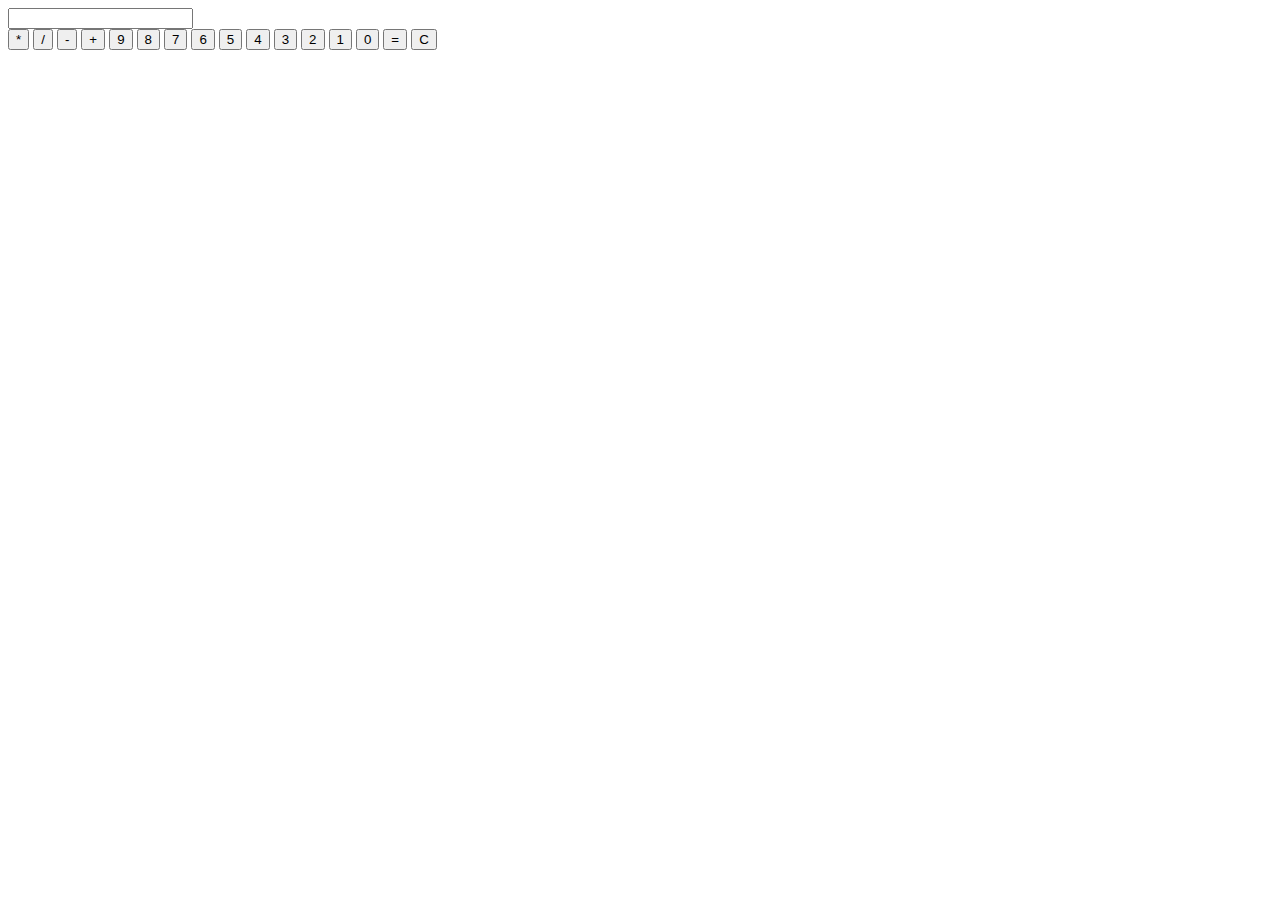
==== calc.html @ b07a352f "Calculator" ====
<!DOCTYPE html>
<html lang="en">
<head>
    <meta charset="UTF-8">
    <meta http-equiv="X-UA-Compatible" content="IE=edge">
    <meta name="viewport" content="width=device-width, initial-scale=1.0">
    <title>My Calculator </title>
    <link rel="stylesheet" href="calc.css">
</head>
<body>
    <section class="Calculator">
        <form>
            <input type="text" class="screen">
        </form>

        <div class="buttons">
            <button type="button" class="operators" data-num="*">*</button>
            <button type="button" class="operators" data-num="/">/</button>
            <button type="button" class="operators" data-num="-">-</button>
            <button type="button" class="operators" data-num="+">+</button>

            <button type="button" class="operands" data-num="9">9</button>
            <button type="button" class="operands" data-num="8">8</button>
            <button type="button" class="operands" data-num="7">7</button>
            <button type="button" class="operands" data-num="6">6</button>
            <button type="button" class="operands" data-num="5">5</button>
            <button type="button" class="operands" data-num="4">4</button>
            <button type="button" class="operands" data-num="3">3</button>
            <button type="button" class="operands" data-num="2">2</button>
            <button type="button" class="operands" data-num="1">1</button>
            <button type="button" class="operands" data-num="0">0</button>

            <button type="button" class="operands">=</button>
            <button type="button" class="operands">C</button>


        </div>
    </section>
    
</body>
</html>
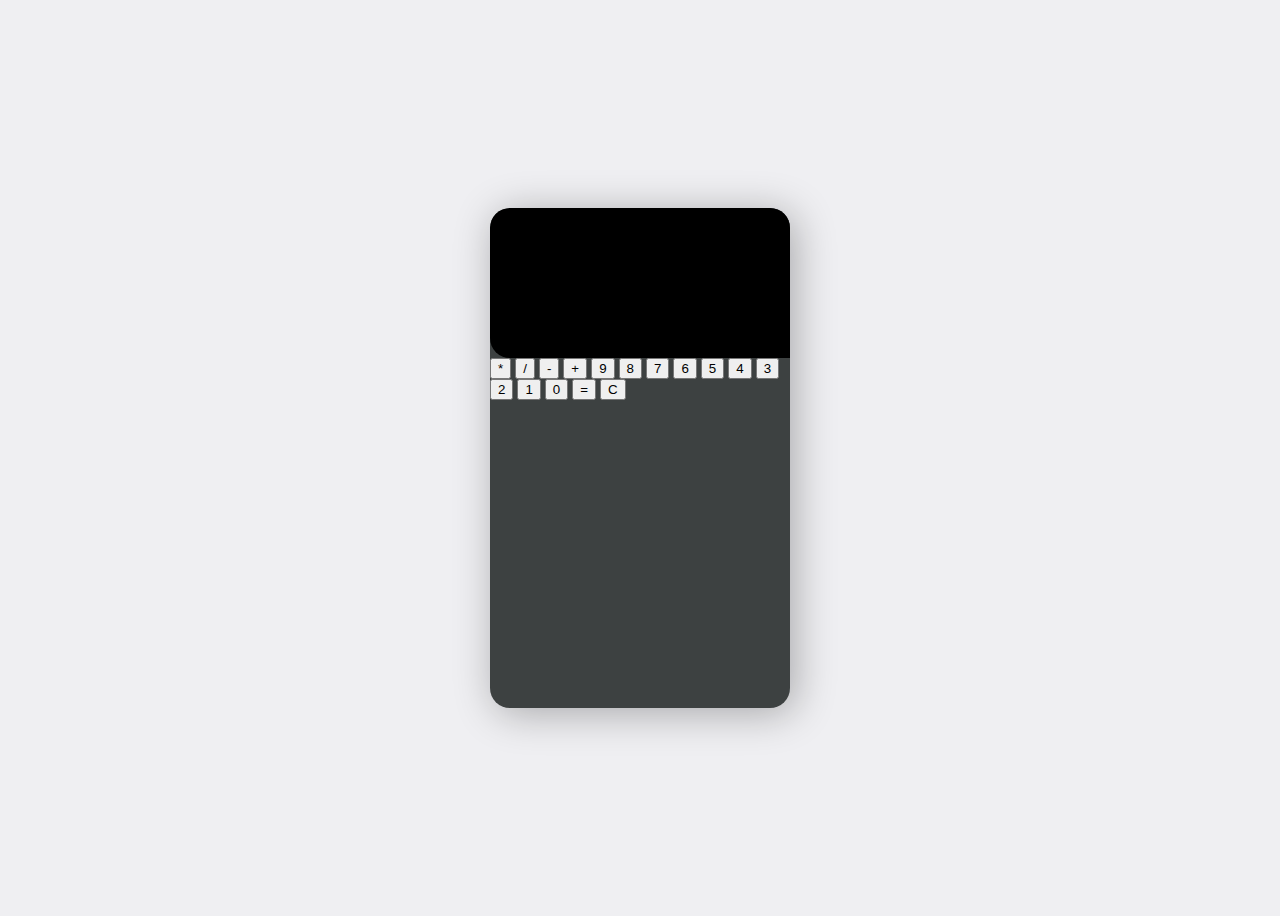
==== commit d4265ee1: "Calculator" ====
--- a/calc.html
+++ b/calc.html
@@ -13,7 +13,7 @@
             <input type="text" class="screen">
         </form>
 
-        <div class="buttons">
+        <div class="Buttons">
             <button type="button" class="operators" data-num="*">*</button>
             <button type="button" class="operators" data-num="/">/</button>
             <button type="button" class="operators" data-num="-">-</button>
--- a/calc.css
+++ b/calc.css
@@ -0,0 +1,27 @@
+body{
+    display: flex;
+    justify-content: center;
+    align-items: center;
+    min-height: 100vh;
+    background: #efeff2;
+}
+.Calculator{
+    width: 300px;
+    height: 500px;
+    box-shadow: 5px 5px 40px rgba(0, 0,0, .3);
+    background-color: #3d4141;
+    overflow: hidden;
+    border-radius: 20px;
+}
+form input{
+    width: 100%;
+    height: 120px;
+    border: none;
+    border-radius: 20px;
+    font-size: xx-large;
+    padding: 15px;
+    color: rgb(250, 60, 60);
+    background: black;
+    text-align: right;
+    pointer-events: none;
+}
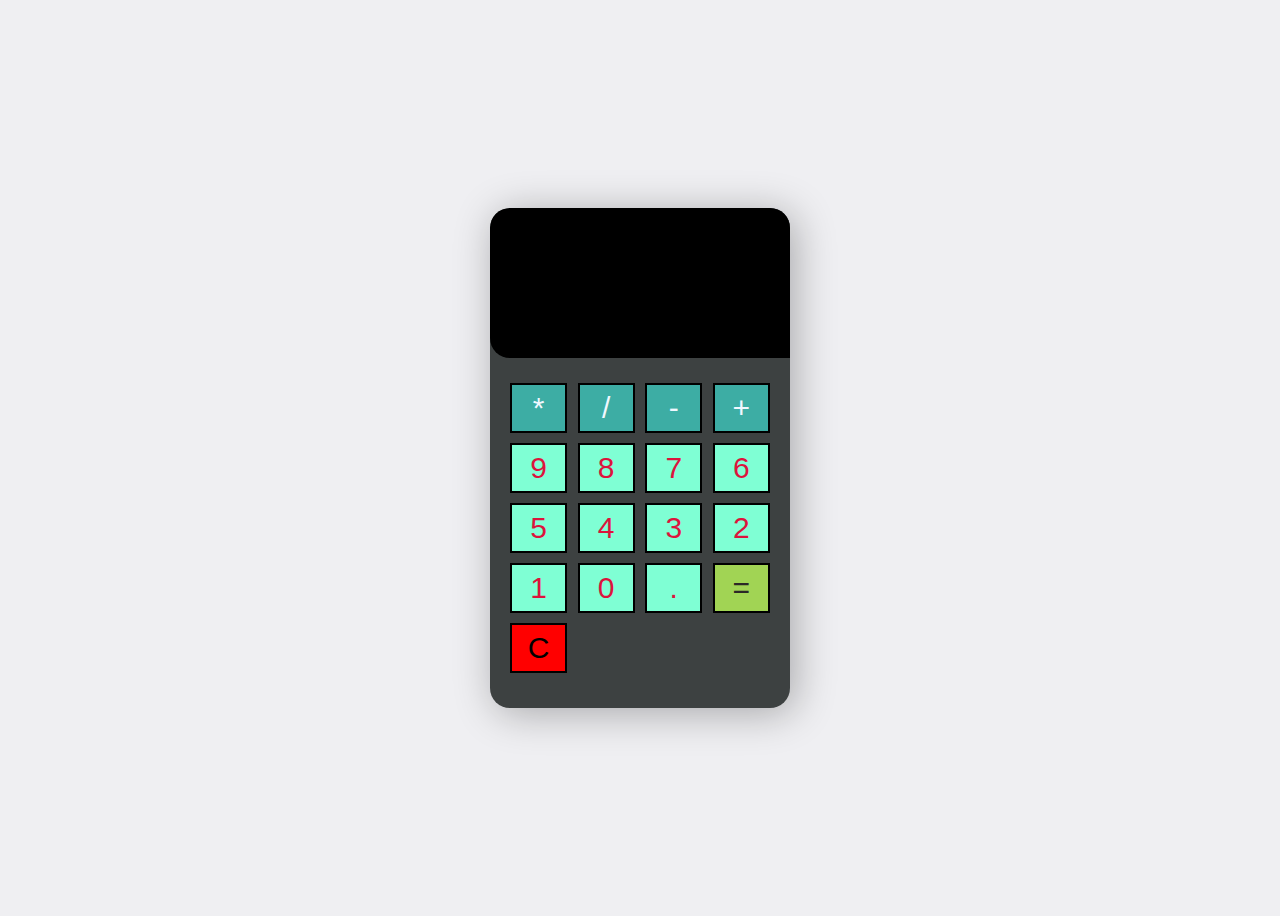
==== commit 3aaf4de1: "My Calculator" ====
--- a/calc.html
+++ b/calc.html
@@ -29,9 +29,10 @@
             <button type="button" class="operands" data-num="2">2</button>
             <button type="button" class="operands" data-num="1">1</button>
             <button type="button" class="operands" data-num="0">0</button>
+            <button type="button" class="operands" data-num=".">.</button>
 
-            <button type="button" class="operands">=</button>
-            <button type="button" class="operands">C</button>
+            <button type="button" class="operands_equal">=</button>
+            <button type="button" class="operands_clear">C</button>
 
 
         </div>
--- a/calc.css
+++ b/calc.css
@@ -25,3 +25,35 @@
     text-align: right;
     pointer-events: none;
 }
+.Buttons{
+    display: flex;
+    flex-wrap: wrap;
+    justify-content: space-between;
+    padding: 20px;
+}
+button{
+    flex: 0 0 22%;
+    margin: 5px 0;
+    border: 2px solid black;
+    width: 60px;
+    height: 50px;
+    font-size: 30px;
+    font-weight: 700
+    border-radius:5px;
+    cursor: pointer;
+}
+.operators{
+    background:rgb(61, 173, 164);
+    color: aliceblue;
+}
+.operands{
+    background-color: aquamarine;
+    color:crimson;
+}
+.operands_equal{
+    background-color: rgb(161, 212, 84);
+    color: rgb(43, 39, 39);
+}
+.operands_clear{
+    background-color: red;
+}
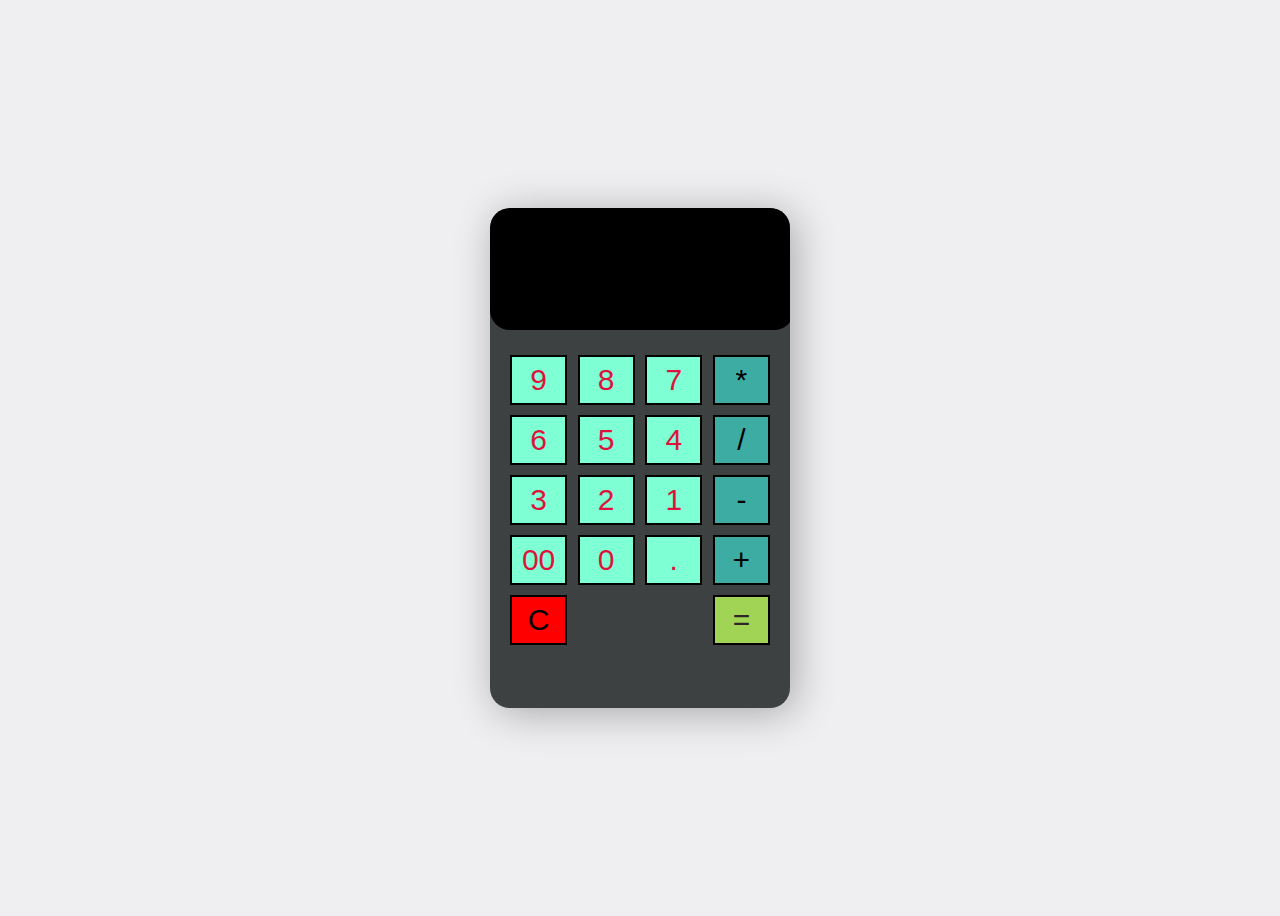
==== commit d2f3ee0f: "My Calculator" ====
--- a/calc.html
+++ b/calc.html
@@ -1,5 +1,6 @@
 <!DOCTYPE html>
 <html lang="en">
+
 <head>
     <meta charset="UTF-8">
     <meta http-equiv="X-UA-Compatible" content="IE=edge">
@@ -7,6 +8,7 @@
     <title>My Calculator </title>
     <link rel="stylesheet" href="calc.css">
 </head>
+
 <body>
     <section class="Calculator">
         <form>
@@ -14,29 +16,31 @@
         </form>
 
         <div class="Buttons">
-            <button type="button" class="operators" data-num="*">*</button>
-            <button type="button" class="operators" data-num="/">/</button>
-            <button type="button" class="operators" data-num="-">-</button>
-            <button type="button" class="operators" data-num="+">+</button>
 
-            <button type="button" class="operands" data-num="9">9</button>
-            <button type="button" class="operands" data-num="8">8</button>
-            <button type="button" class="operands" data-num="7">7</button>
-            <button type="button" class="operands" data-num="6">6</button>
-            <button type="button" class="operands" data-num="5">5</button>
-            <button type="button" class="operands" data-num="4">4</button>
-            <button type="button" class="operands" data-num="3">3</button>
-            <button type="button" class="operands" data-num="2">2</button>
-            <button type="button" class="operands" data-num="1">1</button>
-            <button type="button" class="operands" data-num="0">0</button>
-            <button type="button" class="operands" data-num=".">.</button>
+            <button type="button" class="cal operands" data-num="9">9</button>
+            <button type="button" class="cal operands" data-num="8">8</button>
+            <button type="button" class="cal operands" data-num="7">7</button>
+            <button type="button" class="cal operators" data-num="*">*</button>
+            <button type="button" class="cal operands" data-num="6">6</button>
+            <button type="button" class="cal operands" data-num="5">5</button>
+            <button type="button" class="cal operands" data-num="4">4</button>
+            <button type="button" class="cal operators" data-num="/">/</button>
+            <button type="button" class="cal operands" data-num="3">3</button>
+            <button type="button" class="cal operands" data-num="2">2</button>
+            <button type="button" class="cal operands" data-num="1">1</button>
+            <button type="button" class="cal operators" data-num="-">-</button>
+            <button type="button" class="cal operands" data-num="00">00</button>
+            <button type="button" class="cal operands" data-num="0">0</button>
+            <button type="button" class="cal operands" data-num=".">.</button>
+            <button type="button" class="cal operators" data-num="+">+</button>
+            <button type="button" class="cal operands_clear">C</button>
+            <button type="button" class="cal operands_equal">=</button>
 
-            <button type="button" class="operands_equal">=</button>
-            <button type="button" class="operands_clear">C</button>
 
 
         </div>
     </section>
-    
+<script src="calc.js"></script>
 </body>
+
 </html>--- a/calc.css
+++ b/calc.css
@@ -19,7 +19,8 @@
     border: none;
     border-radius: 20px;
     font-size: xx-large;
-    padding: 15px;
+    /* padding: 5px; */
+    
     color: rgb(250, 60, 60);
     background: black;
     text-align: right;
@@ -44,7 +45,7 @@
 }
 .operators{
     background:rgb(61, 173, 164);
-    color: aliceblue;
+    color:alicebluer ;
 }
 .operands{
     background-color: aquamarine;
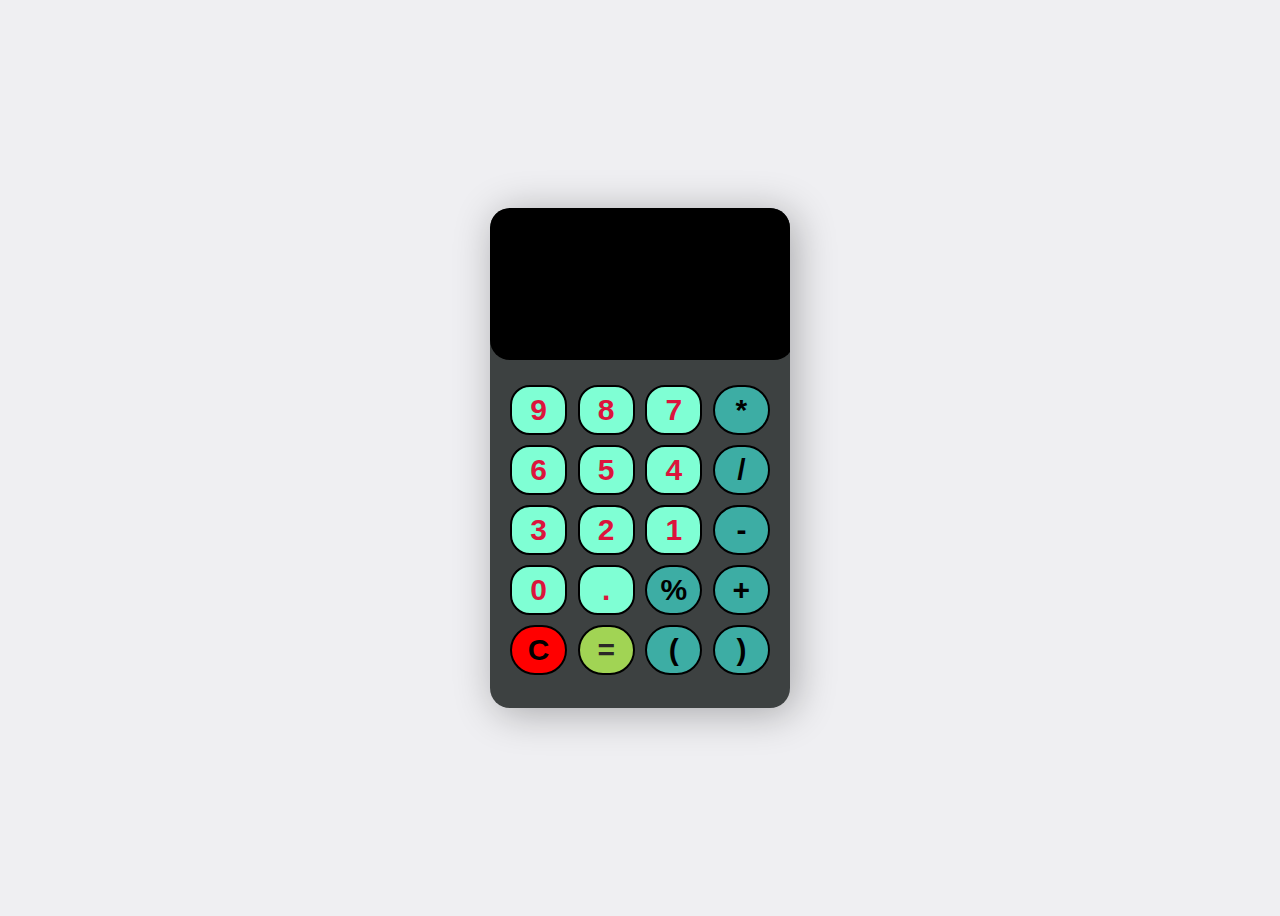
==== commit ae2489be: "My Calculator" ====
--- a/calc.html
+++ b/calc.html
@@ -17,30 +17,29 @@
 
         <div class="Buttons">
 
-            <button type="button" class="cal operands" data-num="9">9</button>
-            <button type="button" class="cal operands" data-num="8">8</button>
-            <button type="button" class="cal operands" data-num="7">7</button>
-            <button type="button" class="cal operators" data-num="*">*</button>
-            <button type="button" class="cal operands" data-num="6">6</button>
-            <button type="button" class="cal operands" data-num="5">5</button>
-            <button type="button" class="cal operands" data-num="4">4</button>
-            <button type="button" class="cal operators" data-num="/">/</button>
-            <button type="button" class="cal operands" data-num="3">3</button>
-            <button type="button" class="cal operands" data-num="2">2</button>
-            <button type="button" class="cal operands" data-num="1">1</button>
-            <button type="button" class="cal operators" data-num="-">-</button>
-            <button type="button" class="cal operands" data-num="00">00</button>
-            <button type="button" class="cal operands" data-num="0">0</button>
-            <button type="button" class="cal operands" data-num=".">.</button>
-            <button type="button" class="cal operators" data-num="+">+</button>
-            <button type="button" class="cal operands_clear">C</button>
-            <button type="button" class="cal operands_equal">=</button>
-
-
-
+            <button type="button" class="cal operands" onclick='numButton("9")'>9</button>
+            <button type="button" class="cal operands" onclick='numButton("8")'>8</button>
+            <button type="button" class="cal operands" onclick='numButton("7")'>7</button>
+            <button type="button" class="cal operators" onclick='numButton("*")'>*</button>
+            <button type="button" class="cal operands" onclick='numButton("6")'>6</button>
+            <button type="button" class="cal operands" onclick='numButton("5")'>5</button>
+            <button type="button" class="cal operands" onclick='numButton("4")'>4</button>
+            <button type="button" class="cal operators" onclick='numButton("/")'>/</button>
+            <button type="button" class="cal operands" onclick='numButton("3")'>3</button>
+            <button type="button" class="cal operands" onclick='numButton("2")'>2</button>
+            <button type="button" class="cal operands" onclick='numButton("1")'>1</button>
+            <button type="button" class="cal operators" onclick='numButton("-")'>-</buttQon>
+                <button type="button" class="cal operands" onclick='numButton("0")'>0</button>
+                <button type="button" class="cal operands" onclick='numButton(".")'>.</button>
+                <button type="button" class="cal operators" onclick='numButton("%")'>%</button> 
+                <button type="button"  class="cal operators" onclick='numButton("+")'>+</button>
+                <button type="button" class="cal operands_clear" onclick="clearBtn()" ondblclick="clearAll()">C</button>
+                <button type="button" class="cal operands_equal" onclick="evaluateBtn()">=</button>
+                <button type="button" class="cal operators" onclick='numButton("(")'>(</button>
+                <button type="button" class="cal operators" onclick='numButton(")")'>)</button>
         </div>
     </section>
-<script src="calc.js"></script>
+    <script src="calc.js"></script>
 </body>
 
 </html>--- a/calc.css
+++ b/calc.css
@@ -1,60 +1,84 @@
-body{
+body {
     display: flex;
     justify-content: center;
     align-items: center;
     min-height: 100vh;
     background: #efeff2;
 }
-.Calculator{
+
+.Calculator {
     width: 300px;
     height: 500px;
-    box-shadow: 5px 5px 40px rgba(0, 0,0, .3);
+    box-shadow: 5px 5px 40px rgba(0, 0, 0, .3);
     background-color: #3d4141;
     overflow: hidden;
     border-radius: 20px;
 }
-form input{
+
+form input {
     width: 100%;
-    height: 120px;
+    height: 150px;
     border: none;
     border-radius: 20px;
-    font-size: xx-large;
-    /* padding: 5px; */
-    
+    font-size: 45px;
+
     color: rgb(250, 60, 60);
     background: black;
     text-align: right;
     pointer-events: none;
 }
-.Buttons{
+
+.Buttons {
     display: flex;
     flex-wrap: wrap;
     justify-content: space-between;
     padding: 20px;
 }
-button{
+
+button {
     flex: 0 0 22%;
     margin: 5px 0;
     border: 2px solid black;
     width: 60px;
     height: 50px;
     font-size: 30px;
-    font-weight: 700
-    border-radius:5px;
+    font-weight: 700;
+    border-radius: 5px;
+
+}
+
+button:hover{
     cursor: pointer;
+    border: 2px solid limegreen;
+    box-shadow: 2px 2px blueviolet;
+    transform: translate(0, -5px);
 }
-.operators{
-    background:rgb(61, 173, 164);
-    color:alicebluer ;
+
+button:active{
+    border: 2px solid red;
+    box-shadow: 2px 2px maroon;
+    transform: translate(0, 7px);
 }
-.operands{
+
+.operators {
+    background: rgb(61, 173, 164);
+    color: alicebluer;
+    border-radius: 100px;
+}
+
+.operands {
     background-color: aquamarine;
-    color:crimson;
+    color: crimson;
+    border-radius: 20px;
 }
-.operands_equal{
+
+.operands_equal {
     background-color: rgb(161, 212, 84);
     color: rgb(43, 39, 39);
+    border-radius: 80px;
 }
-.operands_clear{
+
+.operands_clear {
     background-color: red;
+    border-radius: 40px;
 }
